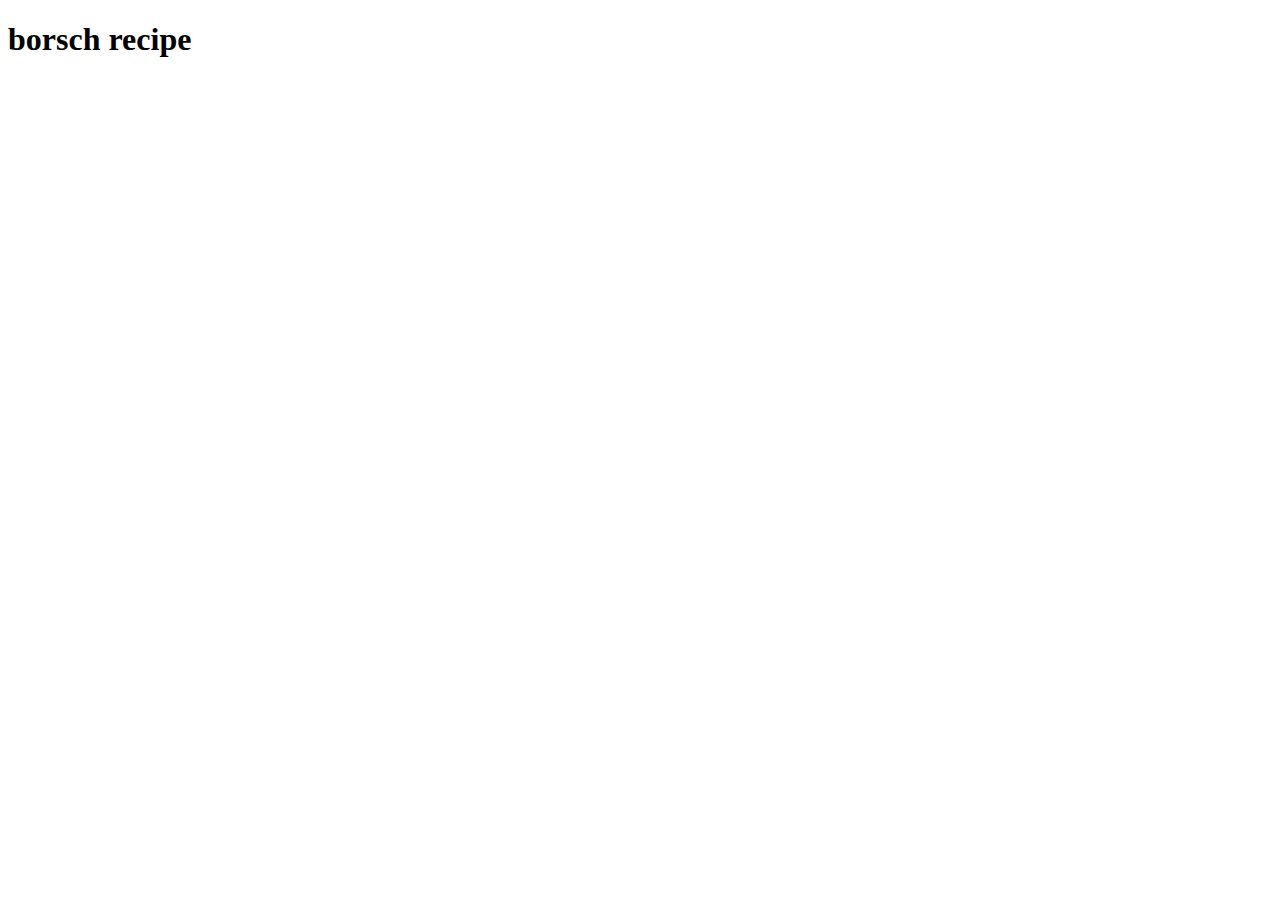
==== recipes/borsch.html @ cd500509 "add main+borsch page" ====
<!DOCTYPE html>
<html lang="en">
<head>
    <meta charset="UTF-8">
    <meta http-equiv="X-UA-Compatible" content="IE=edge">
    <meta name="viewport" content="width=device-width, initial-scale=1.0">
    <title>Document</title>
</head>
<body>
    <h1>borsch recipe</h1>
</body>
</html>
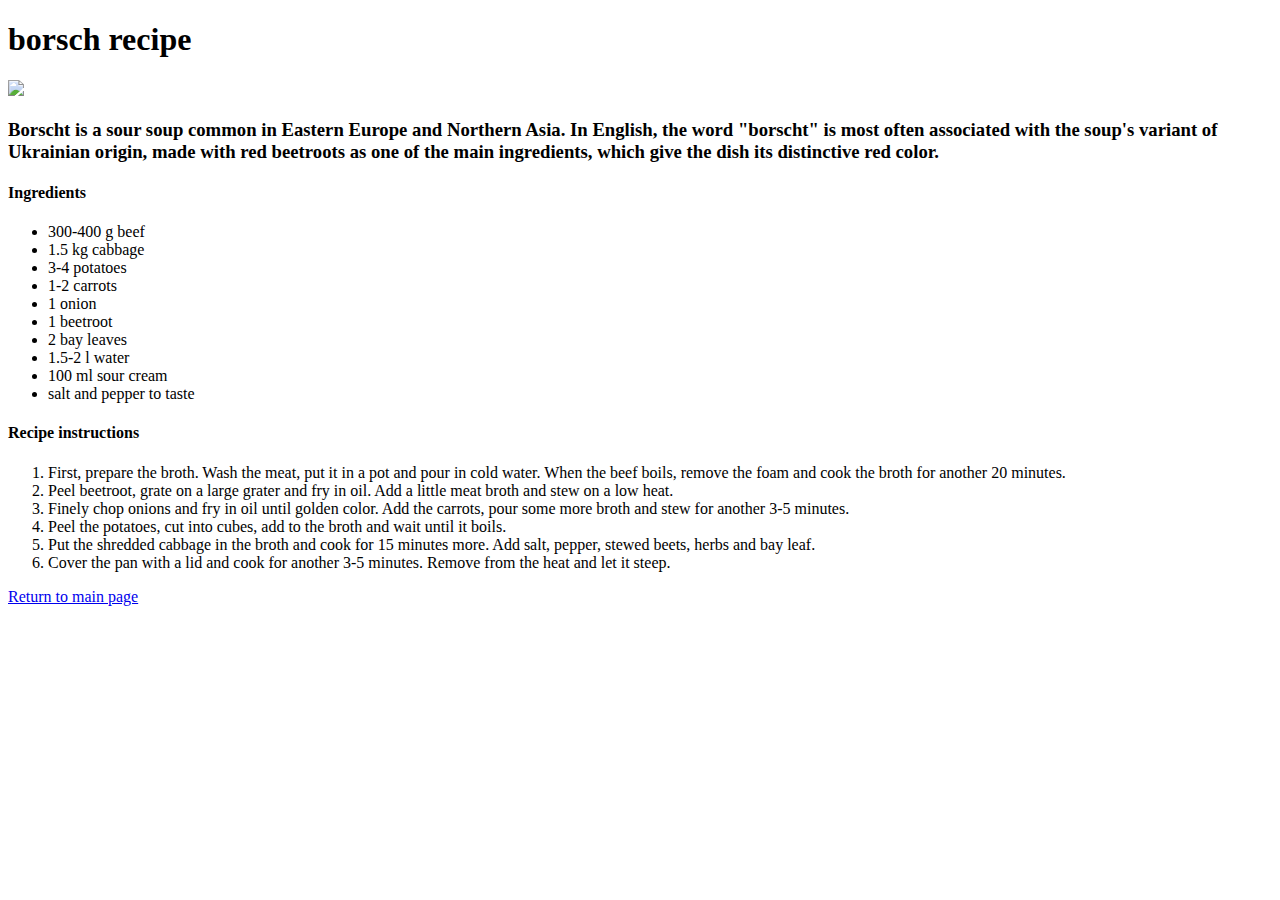
==== commit 2601da0b: "Add carbonara.html and vstroganof edit index+borsh, html part comlete, project waiting for css part" ====
--- a/recipes/borsch.html
+++ b/recipes/borsch.html
@@ -4,9 +4,37 @@
     <meta charset="UTF-8">
     <meta http-equiv="X-UA-Compatible" content="IE=edge">
     <meta name="viewport" content="width=device-width, initial-scale=1.0">
-    <title>Document</title>
+    <title>Borsch recipe</title>
 </head>
 <body>
     <h1>borsch recipe</h1>
+    <img src="https://destinations.com.ua/storage/crop/articles/avatar_663_max.jpg">
+    <h3>Borscht is a sour soup common in Eastern Europe and Northern Asia. In 
+        English, the word "borscht" is most often associated with the soup's 
+        variant of Ukrainian origin, made with red beetroots as one of the main
+         ingredients, which give the dish its distinctive red color. </h3>
+<h4>Ingredients</h4>
+     <ul>
+        <li>300-400 g beef</li>
+        <li>1.5 kg cabbage</li>
+        <li>3-4 potatoes</li>
+        <li>1-2 carrots</li>
+        <li> 1 onion</li>
+        <li>1 beetroot</li>
+        <li>2 bay leaves</li>
+        <li>1.5-2 l water</li>
+        <li>100 ml sour cream</li>
+        <li>salt and pepper to taste</li>
+    </ul> 
+<h4>Recipe instructions</h4>
+    <ol>
+        <li>First, prepare the broth. Wash the meat, put it in a pot and pour in cold water. When the beef boils, remove the foam and cook the broth for another 20 minutes.</li>
+        <li>Peel beetroot, grate on a large grater and fry in oil. Add a little meat broth and stew on a low heat.</li>
+        <li>Finely chop onions and fry in oil until golden color. Add the carrots, pour some more broth and stew for another 3-5 minutes.</li>
+        <li>Peel the potatoes, cut into cubes, add to the broth and wait until it boils.</li>
+        <li>Put the shredded cabbage in the broth and cook for 15 minutes more. Add salt, pepper, stewed beets, herbs and bay leaf.</li>
+        <li>Cover the pan with a lid and cook for another 3-5 minutes. Remove from the heat and let it steep.</li> 
+    </ol>
+    <a href="../index.html">Return to main page</a>
 </body>
 </html>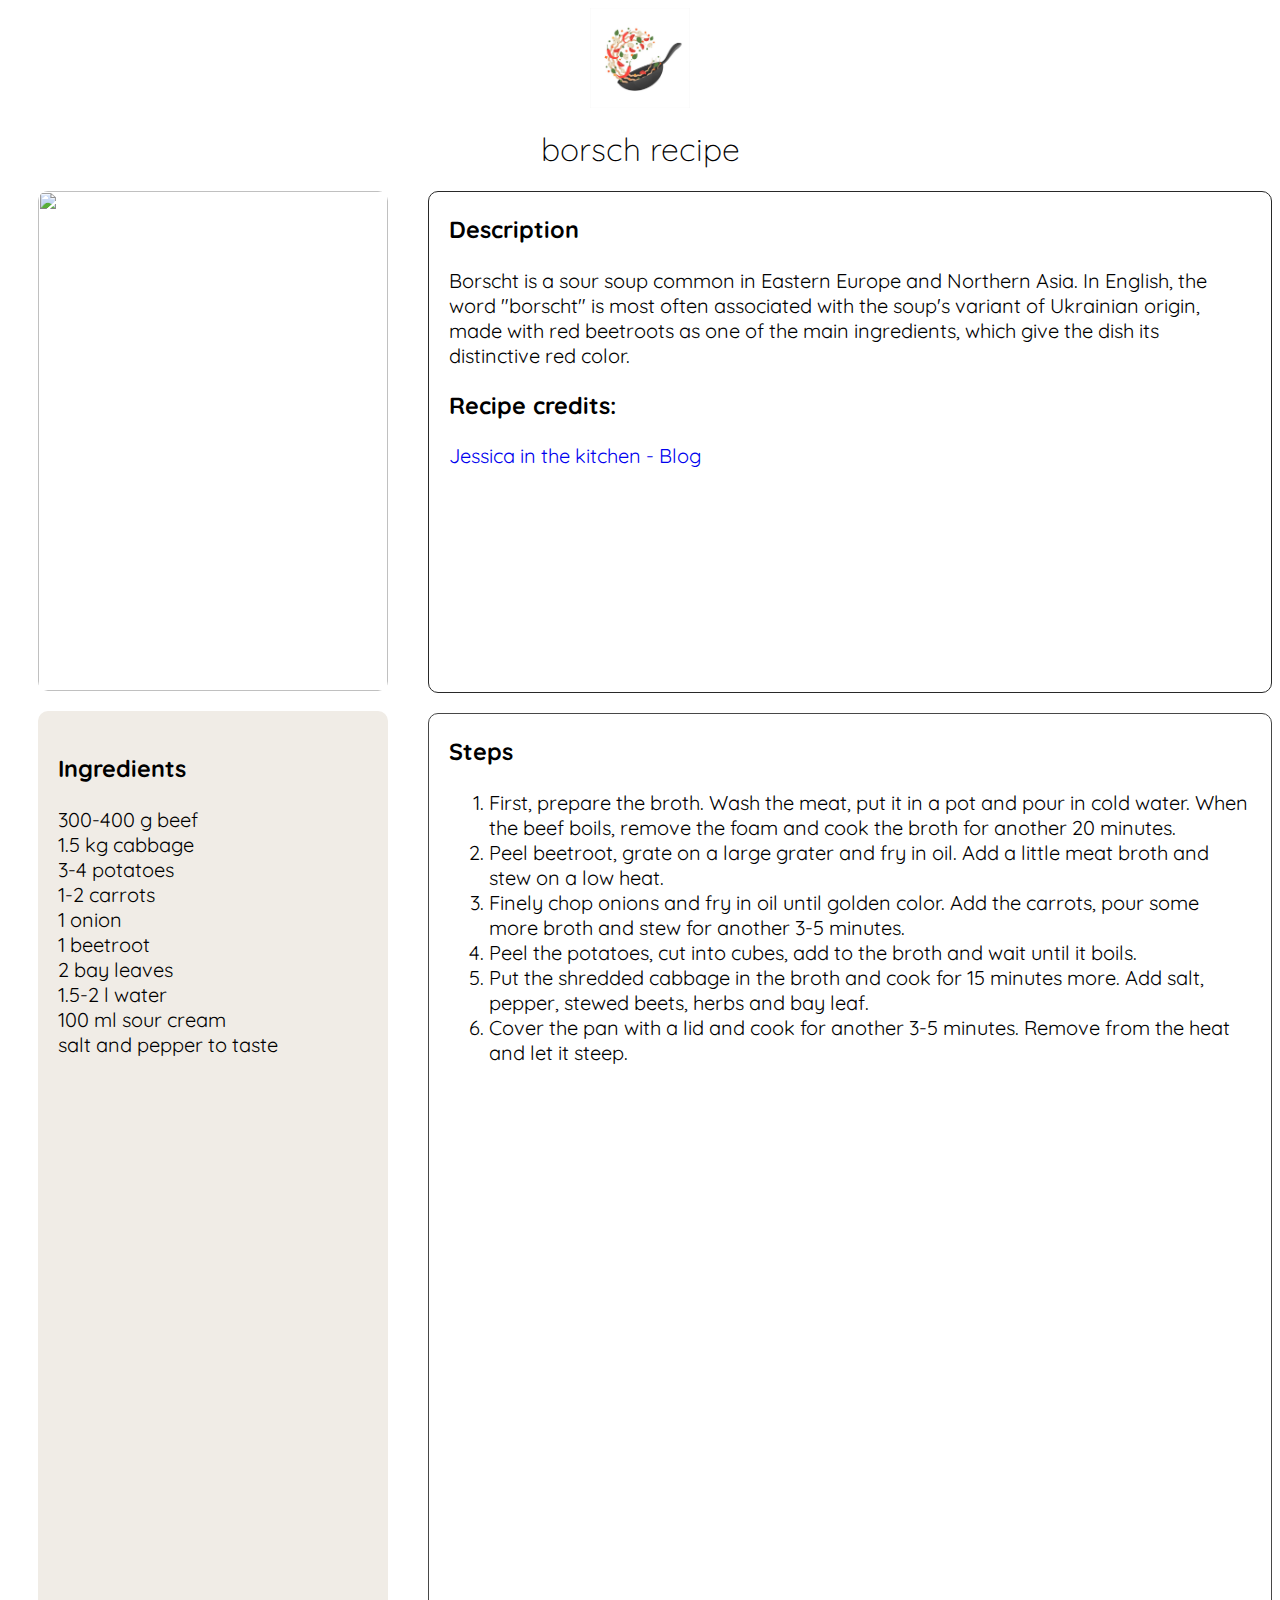
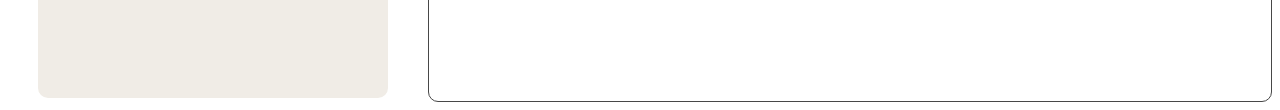
==== commit d0d47bfb: "added styles.css, rewrote the structure of some files, replaced the borscht page with a page with eg" ====
--- a/recipes/borsch.html
+++ b/recipes/borsch.html
@@ -1,40 +1,60 @@
 <!DOCTYPE html>
-<html lang="en">
-<head>
-    <meta charset="UTF-8">
-    <meta http-equiv="X-UA-Compatible" content="IE=edge">
-    <meta name="viewport" content="width=device-width, initial-scale=1.0">
-    <title>Borsch recipe</title>
-</head>
-<body>
-    <h1>borsch recipe</h1>
-    <img src="https://destinations.com.ua/storage/crop/articles/avatar_663_max.jpg">
-    <h3>Borscht is a sour soup common in Eastern Europe and Northern Asia. In 
-        English, the word "borscht" is most often associated with the soup's 
-        variant of Ukrainian origin, made with red beetroots as one of the main
-         ingredients, which give the dish its distinctive red color. </h3>
-<h4>Ingredients</h4>
-     <ul>
-        <li>300-400 g beef</li>
-        <li>1.5 kg cabbage</li>
-        <li>3-4 potatoes</li>
-        <li>1-2 carrots</li>
-        <li> 1 onion</li>
-        <li>1 beetroot</li>
-        <li>2 bay leaves</li>
-        <li>1.5-2 l water</li>
-        <li>100 ml sour cream</li>
-        <li>salt and pepper to taste</li>
-    </ul> 
-<h4>Recipe instructions</h4>
-    <ol>
-        <li>First, prepare the broth. Wash the meat, put it in a pot and pour in cold water. When the beef boils, remove the foam and cook the broth for another 20 minutes.</li>
+<html>
+    <heading>
+        
+        <meta charset="utf-8">
+        <title>Borsch recipe</title>
+        <link rel="stylesheet" href="../styles.css">
+
+    </heading>
+    <body>
+        <div>
+            <a href="../index.html"><img id="logo" class="center" src="../recipes-images/logo2.png"></a>
+        </div>       
+        <h1 class="recipe-title">borsch recipe</h1>
+        <div class="content">
+            <div class="left">
+                <img src="../recipes-images/Coconut-Chickpea-Curry-19.jpg" height=700 width=700>
+                <div class="ingredients-container">
+                    <h3>Ingredients</h3>
+                    <ul>
+                        <li>300-400 g beef</li>
+                        <li>1.5 kg cabbage</li>
+                        <li>3-4 potatoes</li>
+                        <li>1-2 carrots</li>
+                        <li> 1 onion</li>
+                        <li>1 beetroot</li>
+                        <li>2 bay leaves</li>
+                        <li>1.5-2 l water</li>
+                        <li>100 ml sour cream</li>
+                        <li>salt and pepper to taste</li>
+                    </ul>
+                </div>
+            </div>
+            <div class="right">
+                <div class="right-top">
+                    <h3>Description</h3>
+                    <p>Borscht is a sour soup common in Eastern Europe and Northern Asia. In 
+                        English, the word "borscht" is most often associated with the soup's 
+                        variant of Ukrainian origin, made with red beetroots as one of the main
+                         ingredients, which give the dish its distinctive red color. </p>
+                    <h3>Recipe credits:</h3>
+                    <ul>
+                        <li><a href="https://jessicainthekitchen.com/coconut-chickpea-curry-recipe/">Jessica in the kitchen - Blog</a></li>
+                    </ul>
+                </div>
+                <div class="steps-container">
+                <h3>Steps</h3>
+                <ol>
+                    <li>First, prepare the broth. Wash the meat, put it in a pot and pour in cold water. When the beef boils, remove the foam and cook the broth for another 20 minutes.</li>
         <li>Peel beetroot, grate on a large grater and fry in oil. Add a little meat broth and stew on a low heat.</li>
         <li>Finely chop onions and fry in oil until golden color. Add the carrots, pour some more broth and stew for another 3-5 minutes.</li>
         <li>Peel the potatoes, cut into cubes, add to the broth and wait until it boils.</li>
         <li>Put the shredded cabbage in the broth and cook for 15 minutes more. Add salt, pepper, stewed beets, herbs and bay leaf.</li>
         <li>Cover the pan with a lid and cook for another 3-5 minutes. Remove from the heat and let it steep.</li> 
-    </ol>
-    <a href="../index.html">Return to main page</a>
-</body>
+                </ol>
+                </div>
+            </div>
+        </div>
+    </body>
 </html>--- a/styles.css
+++ b/styles.css
@@ -0,0 +1,116 @@
+
+@import url('https://fonts.googleapis.com/css2?family=Indie+Flower&display=swap');
+@import url('https://fonts.googleapis.com/css2?family=Amatic+SC:wght@400;700&family=Indie+Flower&display=swap');
+@import url('https://fonts.googleapis.com/css2?family=Amatic+SC:wght@400;700&family=Indie+Flower&family=Quicksand:wght@300&display=swap');
+html{
+    font-family: 'Quicksand', sans-serif;
+}
+
+h1,h2,h3,h4,h5,h6{
+    font-weight: 300;
+
+}
+.item img:hover{
+    transform: scale(1.05);
+    transition: all ease ;
+    border-radius: 15px;
+    box-shadow: 0 0 5px rgb(136, 219, 140);
+}
+
+
+.heading{
+    font-size: 62px; 
+    font-family: 'Amatic SC', cursive;
+}
+
+a{
+    text-decoration:none;
+}
+#logo{
+    width: 100px;
+    height:100px;
+    margin-left: auto;
+    margin-right: auto;
+    display: block;
+}
+
+.heading,
+.recipe-title{
+    text-align: center;
+}
+h3{
+    font-weight: bold;
+}
+.content{
+ display:flex;
+ flex-direction: row;
+ justify-content: center;
+ font-size: 20px;
+ gap:20px;
+}
+
+div img{
+    
+    width:350px;
+    height:500px;
+}
+
+.item{
+    display: flex;
+    flex-direction: column;
+    gap:10px;
+    align-items:center;
+    width:400px;
+    text-align: center;
+}
+
+.left{
+    
+    display: flex;
+    flex-direction: column;
+    gap:20px;
+    padding-left: 30px;
+    width:420px;
+    height: 1507px;
+}
+.left img{
+    border-radius: 10px;
+
+}
+.content{
+    gap:40px;
+    display: flex;
+}
+
+
+.right-top{
+    border-radius: 10px;
+    border:1px solid rgb(41, 41, 41);
+    height:500px;
+}
+
+ul{
+    list-style-type: none;
+    padding:0;  
+}
+
+.steps-container{   
+    margin-top:20px;
+    border-radius: 10px;
+    border:1px solid rgb(71, 71, 71);
+    height: 987px;
+
+}
+
+.ingredients-container{
+    border-radius: 10px;
+    background-color: rgb(240, 236, 230);
+    padding:20px;
+    flex-grow: 3;
+}
+
+.right-top,
+.steps-container{
+    padding:0 20px 0px 20px;
+}
+
